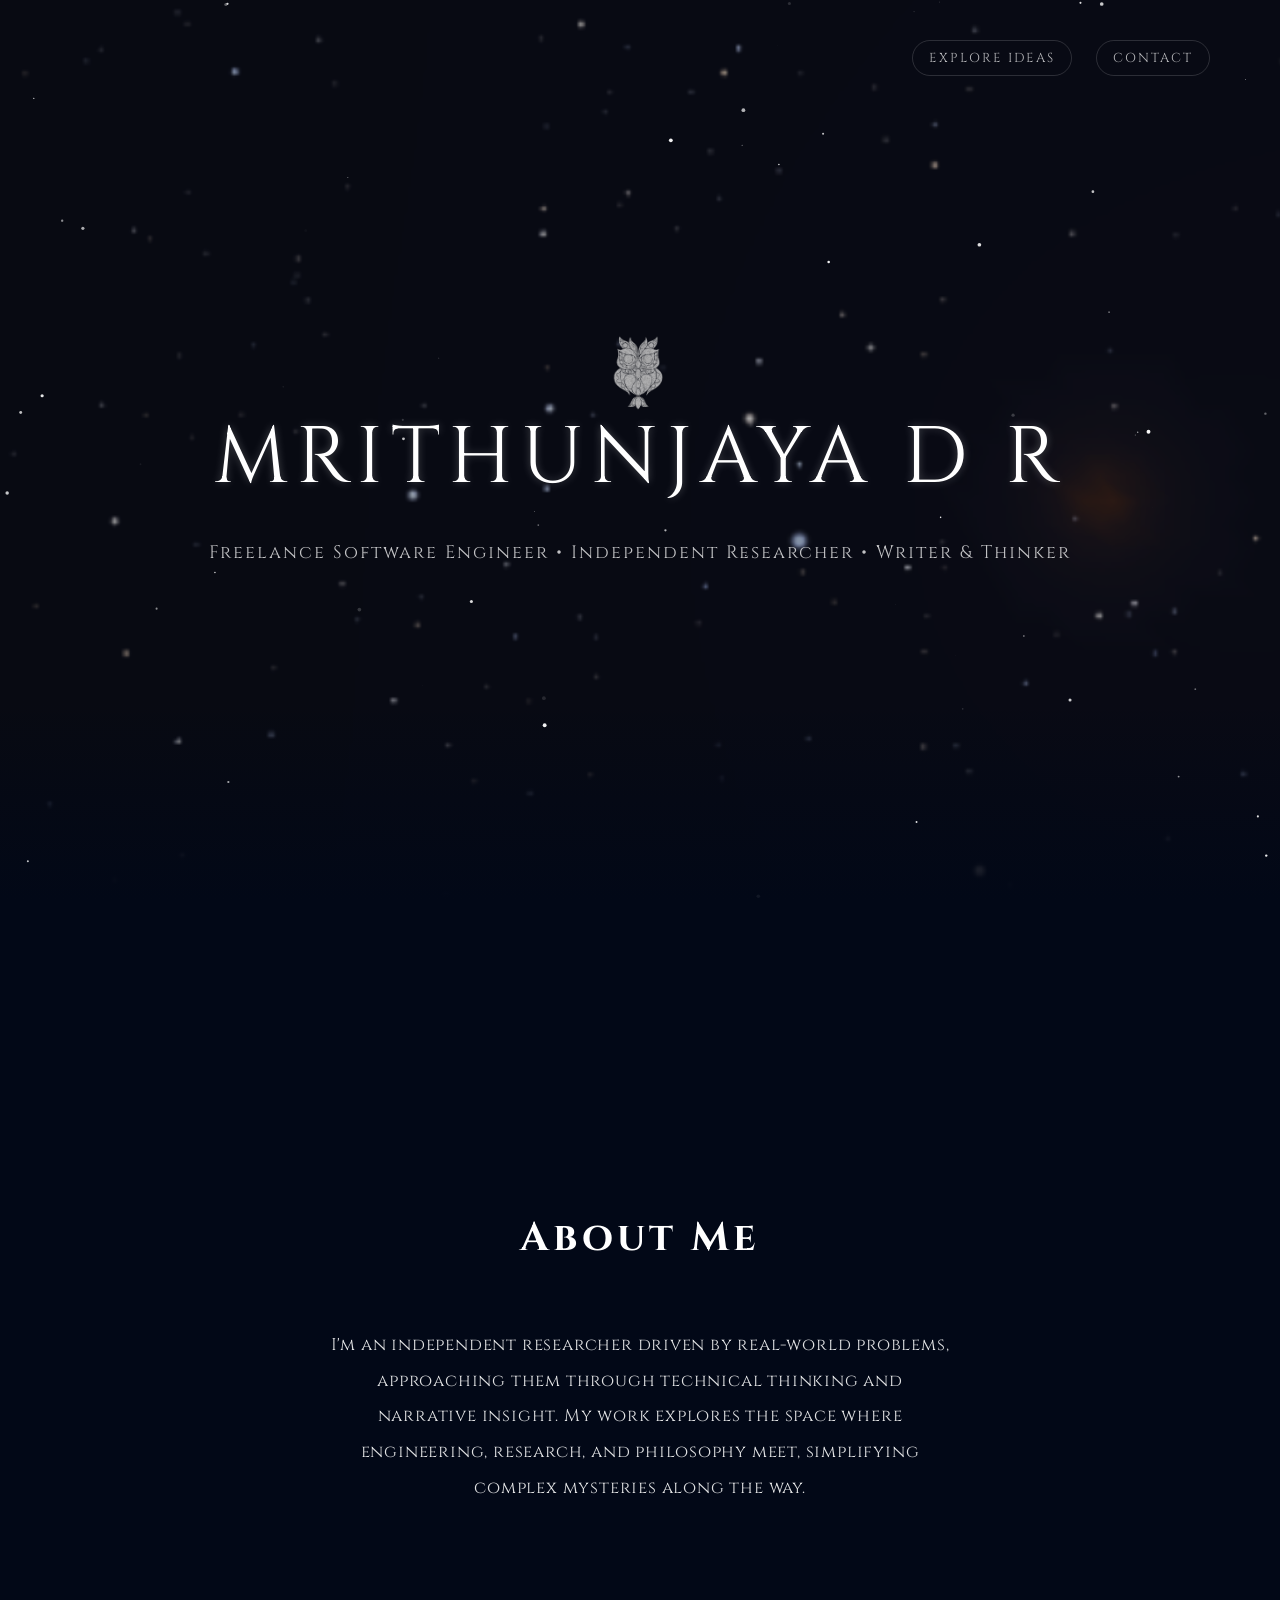
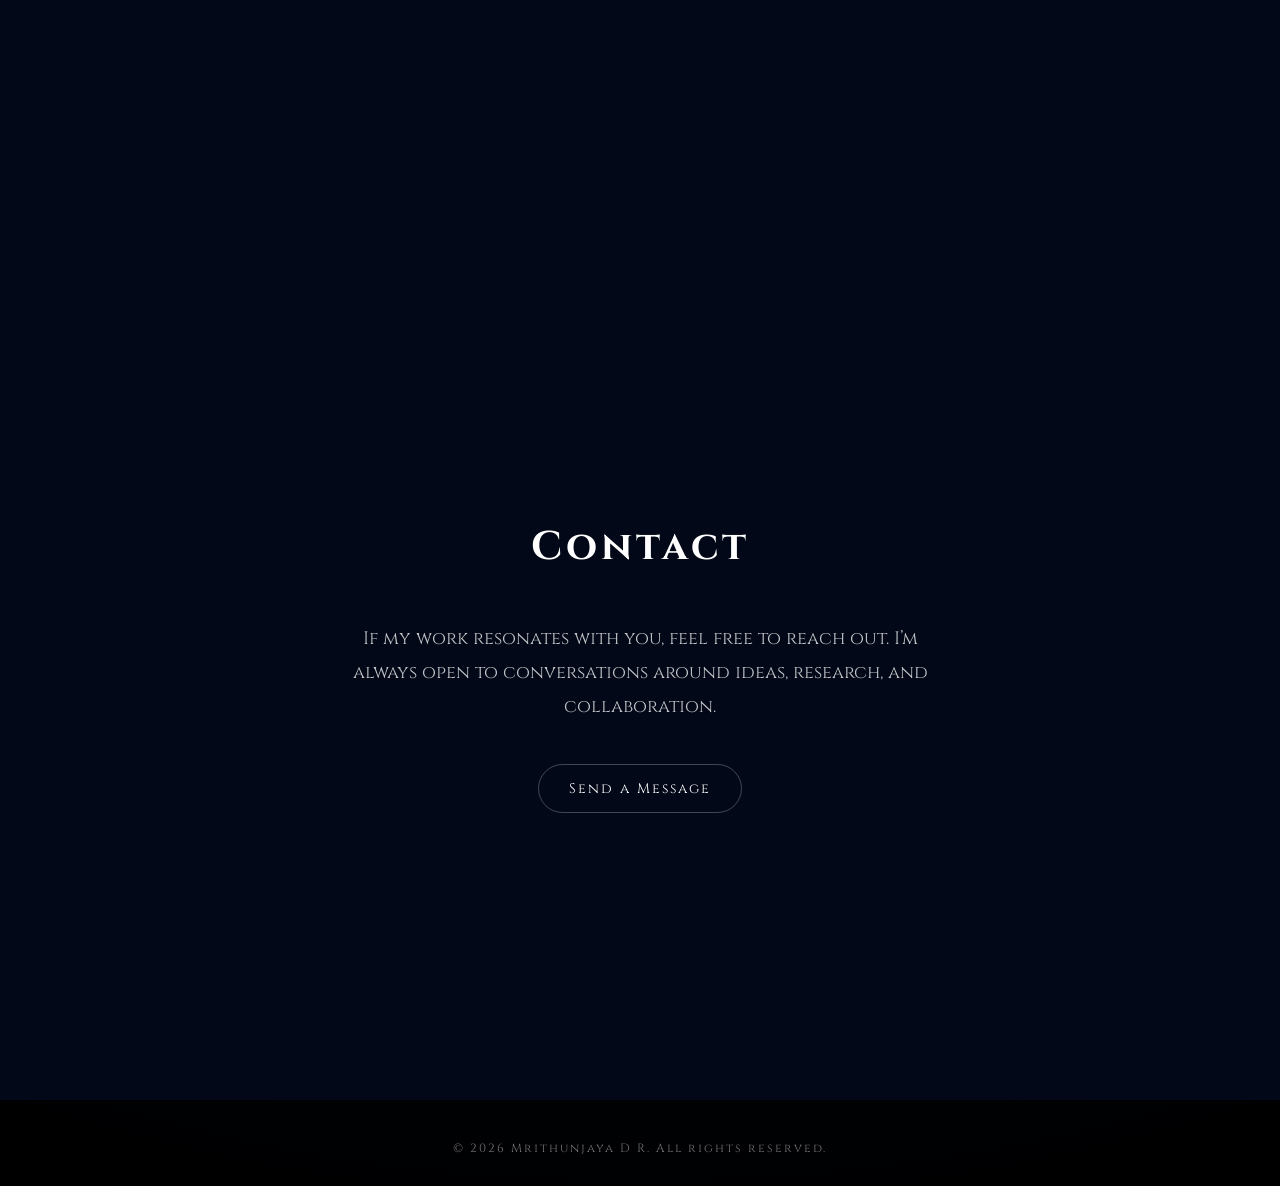
==== index.html @ 57676cb8 "updated commit to host" ====
<!DOCTYPE html>
<html>
<head>
<title>Mrithunjaya</title>

<link href="https://fonts.googleapis.com/css2?family=Cinzel:wght@400;600&display=swap" rel="stylesheet">
<link rel="stylesheet" href="style.css">

</head>

<body>

<canvas id="stars"></canvas>

<nav class="top-nav">
<a href="ideas.html" class="nav-btn">EXPLORE IDEAS</a>
<a href="home.html#contact" class="nav-btn outline">CONTACT</a>
</nav>

<section class="hero">
<img class="owl" src="owl.png">
<div class="name">
MRITHUNJAYA D R
</div>
<div class="subtitle">
Freelance Software Engineer • Independent Researcher • Writer & Thinker
</div>
</section>

<section class="about reveal">
<h2>About Me</h2>
<p>
I'm an independent researcher driven by real-world problems,
approaching them through technical thinking and narrative insight.
My work explores the space where engineering, research, and philosophy meet,
simplifying complex mysteries along the way.
</p>
</section>

<section id="contact" class="contact reveal">
<h2>Contact</h2>
<p class="contact-text">
If my work resonates with you, feel free to reach out.
I’m always open to conversations around ideas, research, and collaboration.
</p>
<a href="mailto:d.r.mrithunjaya@gmail.com" class="contact-btn">
Send a Message
</a>
</section>

<footer class="site-footer">
© 2026 Mrithunjaya D R. All rights reserved.
</footer>

<script src="script.js"></script>

</body>
</html>
---- style.css ----
html{
scroll-behavior:smooth;
}

body{
margin:0;
font-family:'Cinzel',serif;
color:white;

background:
radial-gradient(circle at 50% 30%, #0b1a3a 0%, #020817 40%, #000000 100%);
}

body::after{
content:"";
position:fixed;
top:0;
left:0;
width:100%;
height:100%;

background:
radial-gradient(circle at 70% 40%, rgba(120,120,255,0.08), transparent 60%),
radial-gradient(circle at 30% 70%, rgba(255,120,120,0.05), transparent 60%);

pointer-events:none;
z-index:0;
}

.hero{
height:100vh;
display:flex;
flex-direction:column;
justify-content:center;
align-items:center;
background:url("space.png") center/cover no-repeat;
position:relative;
}

.hero *{
position:relative;
z-index:1;
}

.hero::before{
content:"";
position:absolute;
top:0;
left:0;
width:100%;
height:100%;
background:rgba(0,0,0,0.35);
z-index:0;
}

.hero::after{
content:"";
position:absolute;
bottom:0;
left:0;
width:100%;
height:200px;

background:linear-gradient(
to bottom,
rgba(0,0,0,0),
rgba(2,8,23,1)
);
}

.subtitle{
margin-top:28px;
font-size:18px;
letter-spacing:2px;
opacity:0.75;
}

.name{
font-size:80px;
letter-spacing:8px;
margin-top:10px;
text-shadow: 0 0 8px rgba(255,255,255,0.25);
}

.owl{
width:140px;
margin-bottom:-20px;
opacity:0.85;
animation:float 10s ease-in-out infinite;
}

@keyframes float{
0%{transform:translateY(0px);}
50%{transform:translateY(-20px);}
100%{transform:translateY(0px);}
}

.about{
min-height:100vh;
display:flex;
flex-direction:column;
justify-content:center;
align-items:center;
text-align:center;
padding:0 25%;
background:#020817;
}

.about h2{
font-size:40px;
margin-bottom:45px;
letter-spacing:4px;
}

.about p{
font-size:17px;
line-height:2.1;
letter-spacing:0.8px;
color:rgba(255,255,255,0.88);
max-width:620px;
}

/* TOP RIGHT NAV */

.top-nav{
position:absolute;
top:40px;
right:70px;
display:flex;
gap:24px;
z-index:10;
}

.nav-btn{
text-decoration:none;
color:rgba(255,255,255,0.7);
font-size:13px;
letter-spacing:2px;
padding:8px 16px;
border-radius:30px;
border:1px solid rgba(255,255,255,0.15);
background:transparent;
transition:all 0.25s ease;
}

.nav-btn:hover{
color:white;
border:1px solid rgba(255,255,255,0.4);
}

.contact{
min-height:100vh;
display:flex;
flex-direction:column;
justify-content:center;
align-items:center;
text-align:center;
background:#020817;
padding:0 20%;
}

.contact h2{
font-size:40px;
letter-spacing:4px;
margin-bottom:30px;
}

.contact-text{
max-width:600px;
line-height:1.9;
opacity:0.75;
margin-bottom:40px;
font-size:18px;
}

.contact-btn{
text-decoration:none;
color:white;
font-size:14px;
letter-spacing:2px;
padding:14px 30px;
border-radius:40px;
border:1px solid rgba(255,255,255,0.25);
background:transparent;
transition:all 0.3s ease;
}

.contact-btn:hover{
border-color:white;
background:rgba(255,255,255,0.05);
box-shadow:0 0 10px rgba(255,255,255,0.15);
}

.hero,
.about,
.contact{
position:relative;
z-index:1;
}

.reveal{
opacity:0;
transform:translateY(40px);
transition:opacity 1s ease, transform 1s ease;
}

.reveal.active{
opacity:1;
transform:translateY(0);
}

#stars{
position:fixed;
top:0;
left:0;
width:100%;
height:100%;
z-index: 2;
pointer-events:none;
}

/* IDEAS PAGE */

.ideas{
min-height:100vh;
display:flex;
flex-direction:column;
align-items:center;
padding:140px 20%;
text-align:center;
}

.ideas-title{
font-size:48px;
letter-spacing:6px;
margin-bottom:100px;
}

.idea-list{
display:flex;
flex-direction:column;
gap:95px;
max-width:720px;
margin:0 auto;
}

.idea h3{
font-size:24px;
letter-spacing:2px;
margin-bottom:14px;
line-height:1.4;
}

.idea p{
font-size:17px;
line-height:1.9;
opacity:0.8;
}

.idea:last-child h3{
opacity:0.8;
}

.idea:last-child p{
opacity:0.6;
}

.external-links{
margin-top:100px;
display:flex;
flex-direction:column;
align-items:center;
gap:30px;
}

.links-text{
opacity:0.7;
}

.link-buttons{
display:flex;
gap:25px;
justify-content:center;
}

.external-links{
margin-top:160px;
display:flex;
flex-direction:column;
align-items:center;
gap:30px;
}

.external-links a{
text-decoration:none;
color:rgba(255,255,255,0.85);
border:1px solid rgba(255,255,255,0.2);
padding:12px 28px;
border-radius:30px;
letter-spacing:2px;
transition:0.3s;
}

.external-links a:hover{
border-color:white;
}

#stars1{
position:fixed;
top:0;
left:0;
width:100%;
height:100%;
z-index: 0;
pointer-events:none;
}

.site-footer{
text-align:center;
padding:40px 0 30px 0;
font-size:12px;
letter-spacing:2px;
color:rgba(255,255,255,0.45);
}
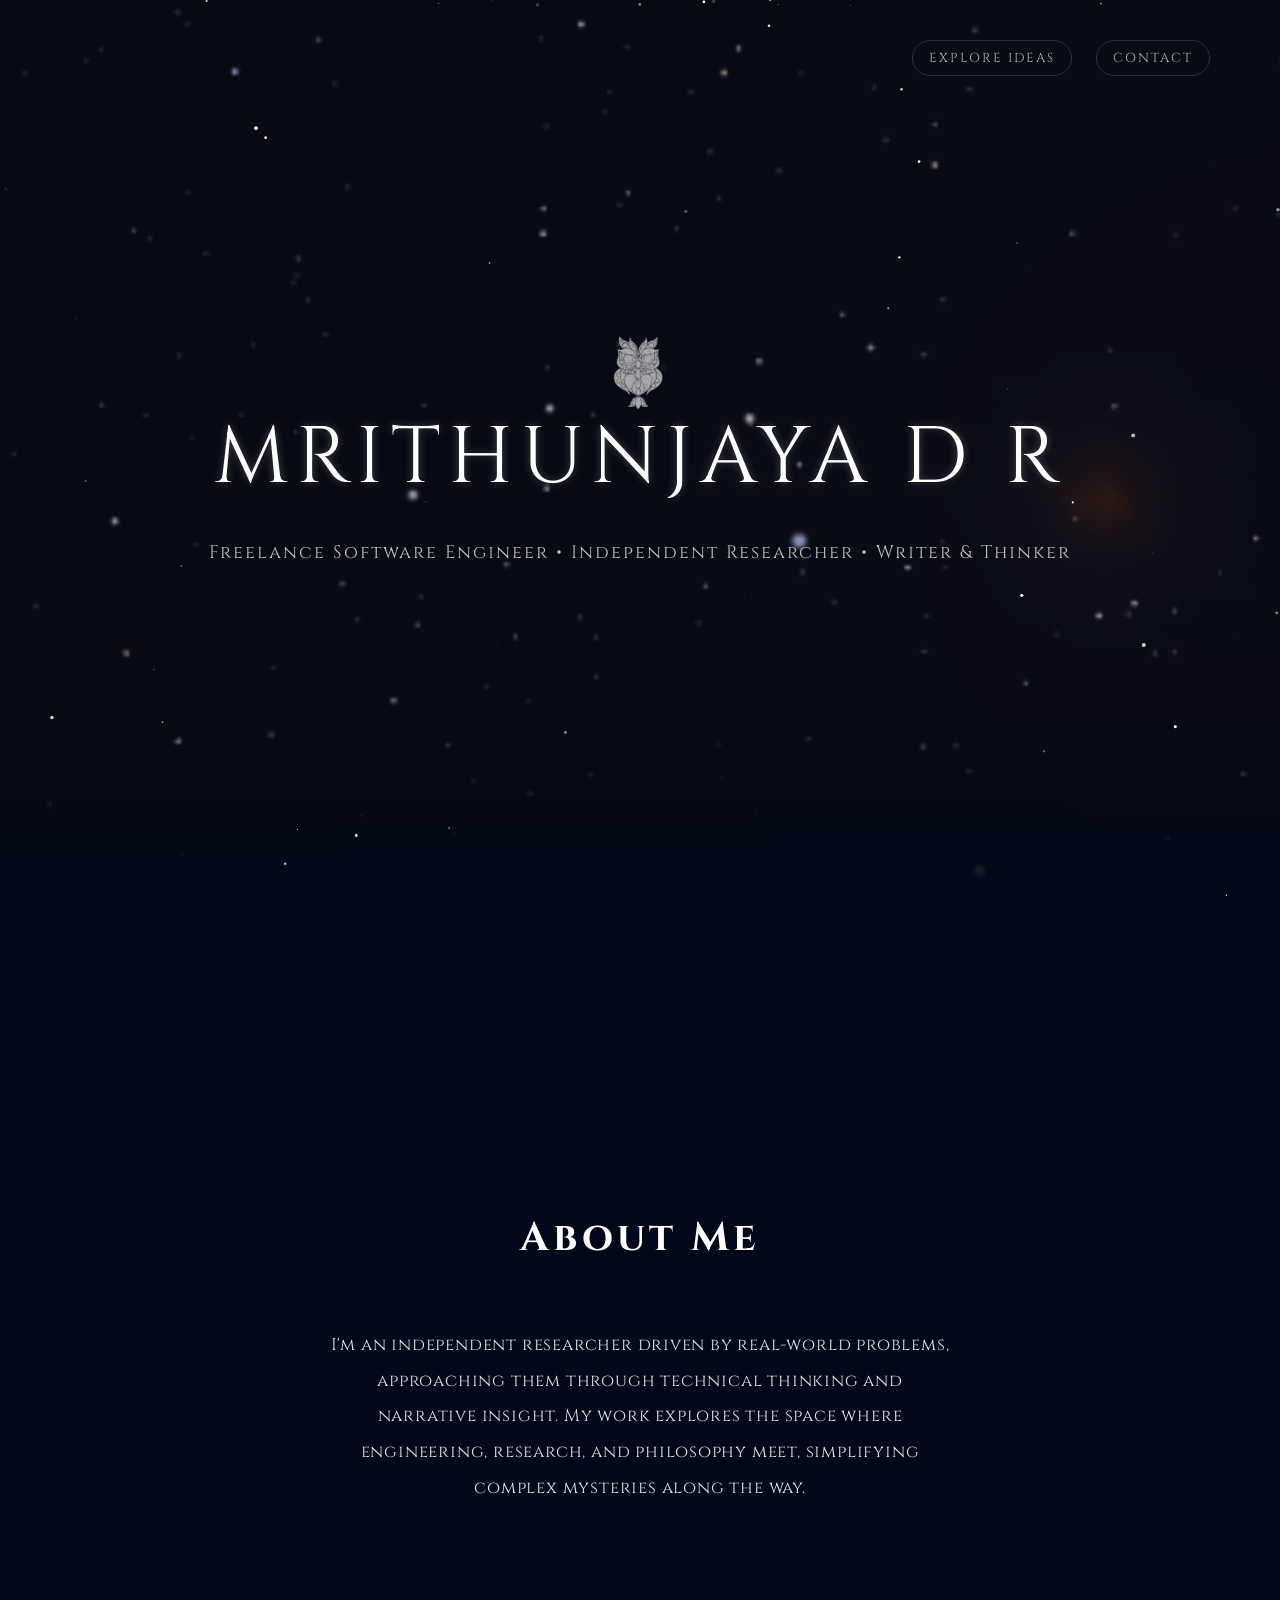
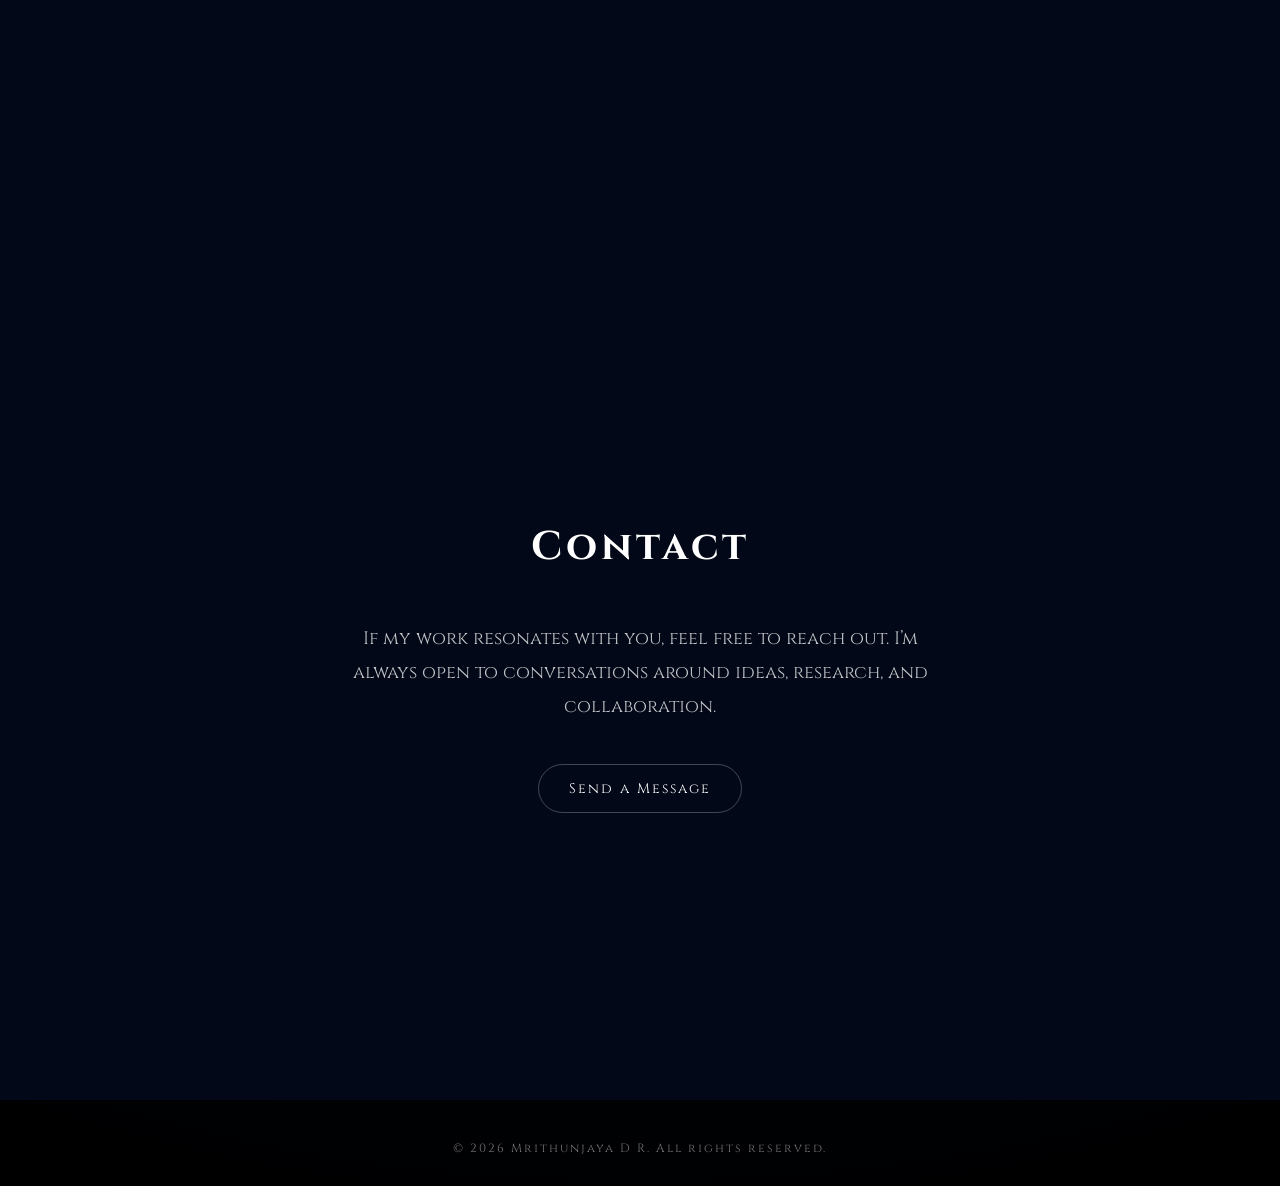
==== commit ac65ea39: "initial mobile view added." ====
--- a/index.html
+++ b/index.html
@@ -2,7 +2,7 @@
 <html>
 <head>
 <title>Mrithunjaya</title>
-
+<meta name="viewport" content="width=device-width, initial-scale=1.0">
 <link href="https://fonts.googleapis.com/css2?family=Cinzel:wght@400;600&display=swap" rel="stylesheet">
 <link rel="stylesheet" href="style.css">
 
--- a/style.css
+++ b/style.css
@@ -321,4 +321,109 @@
 font-size:12px;
 letter-spacing:2px;
 color:rgba(255,255,255,0.45);
+}
+
+/* MOBILE DESIGN */
+
+@media (max-width: 768px){
+
+.name{
+font-size:42px;
+letter-spacing:4px;
+text-align:center;
+}
+
+.subtitle{
+font-size:14px;
+letter-spacing:1px;
+text-align:center;
+padding:0 20px;
+}
+
+.owl{
+width:90px;
+margin-bottom:-10px;
+}
+
+/* NAV */
+
+.top-nav{
+top:25px;
+right:20px;
+gap:12px;
+}
+
+.nav-btn{
+font-size:11px;
+padding:6px 12px;
+}
+
+/* ABOUT */
+
+.about{
+padding:0 10%;
+}
+
+.about h2{
+font-size:28px;
+}
+
+.about p{
+font-size:15px;
+line-height:1.8;
+}
+
+/* CONTACT */
+
+.contact{
+padding:0 10%;
+}
+
+.contact h2{
+font-size:28px;
+}
+
+.contact-text{
+font-size:15px;
+}
+
+/* IDEAS PAGE */
+
+.ideas{
+padding:120px 10%;
+}
+
+.ideas-title{
+font-size:34px;
+margin-bottom:70px;
+}
+
+.idea-list{
+gap:60px;
+max-width:100%;
+}
+
+.idea h3{
+font-size:20px;
+}
+
+.idea p{
+font-size:15px;
+}
+
+.links-text{
+font-size:14px;
+text-align:center;
+}
+
+.link-buttons{
+flex-direction:column;
+gap:15px;
+}
+
+.external-links a{
+padding:10px 22px;
+font-size:12px;
+}
+
 }
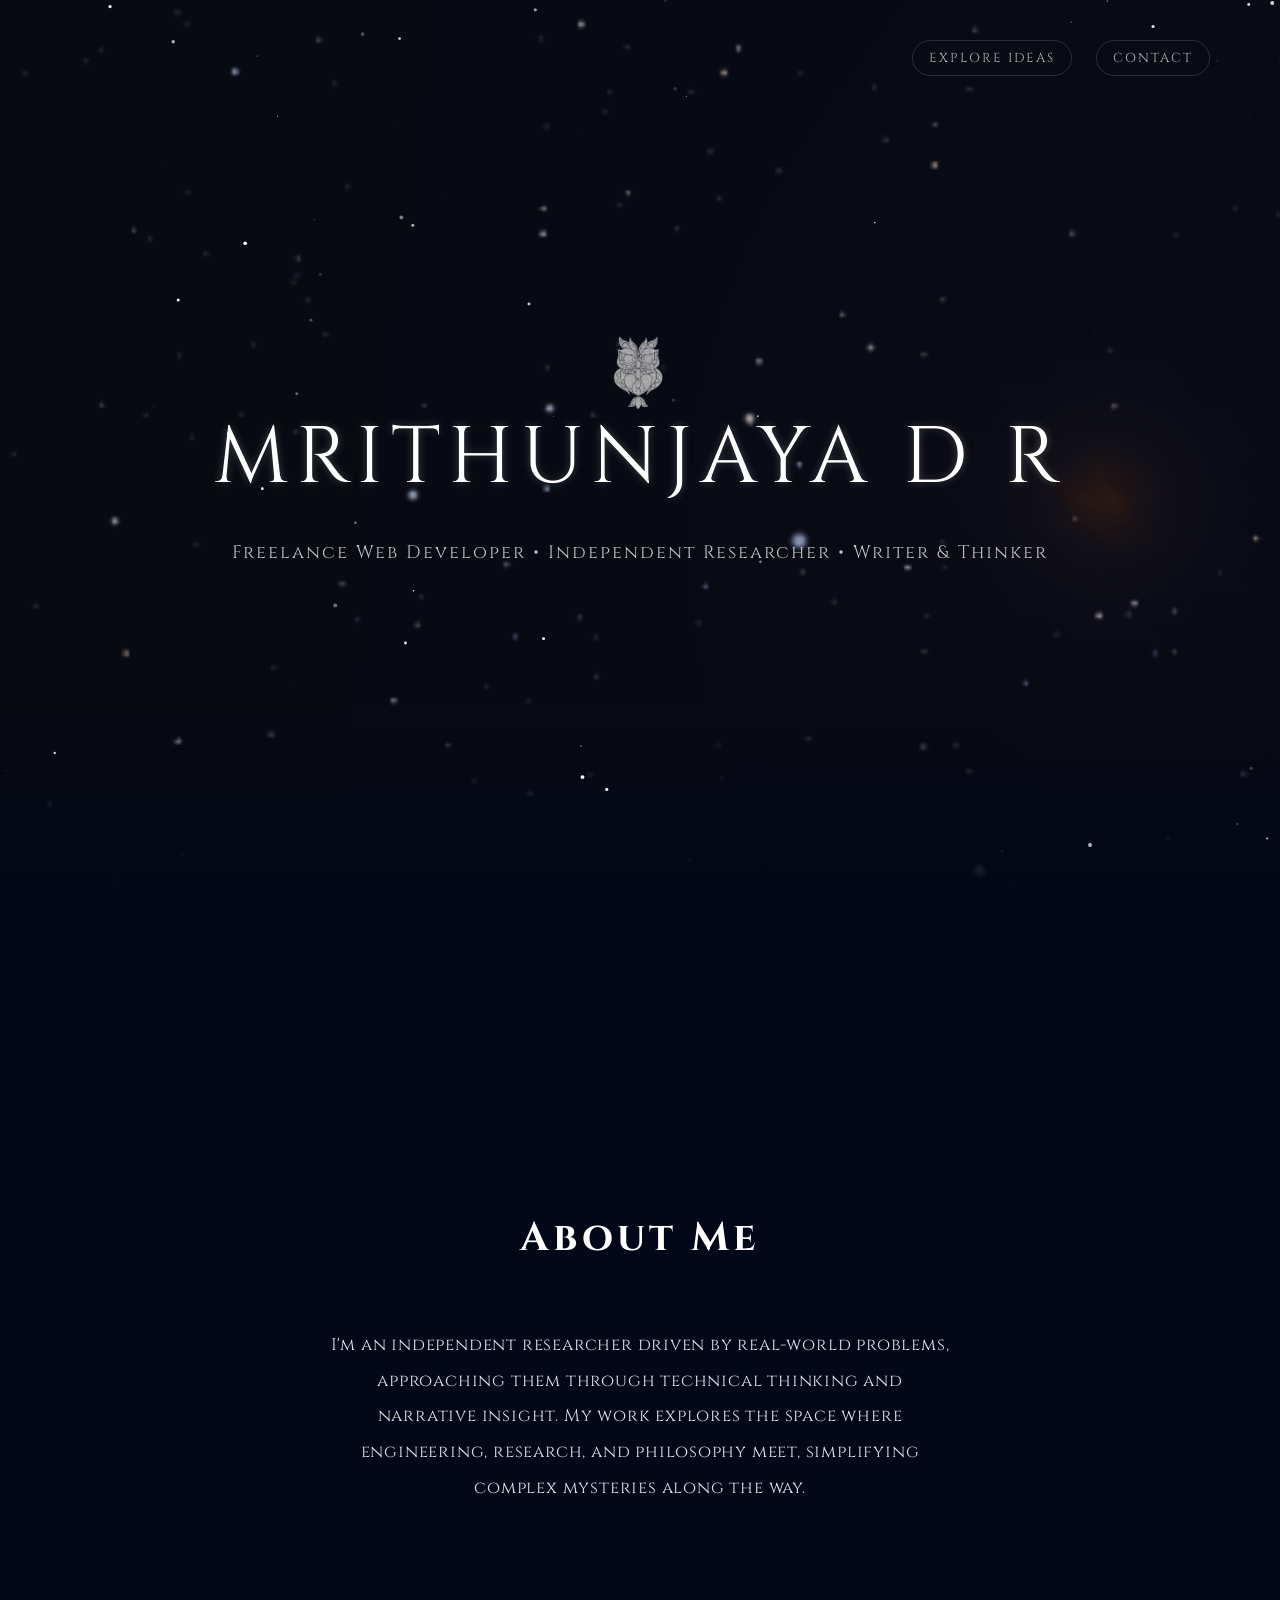
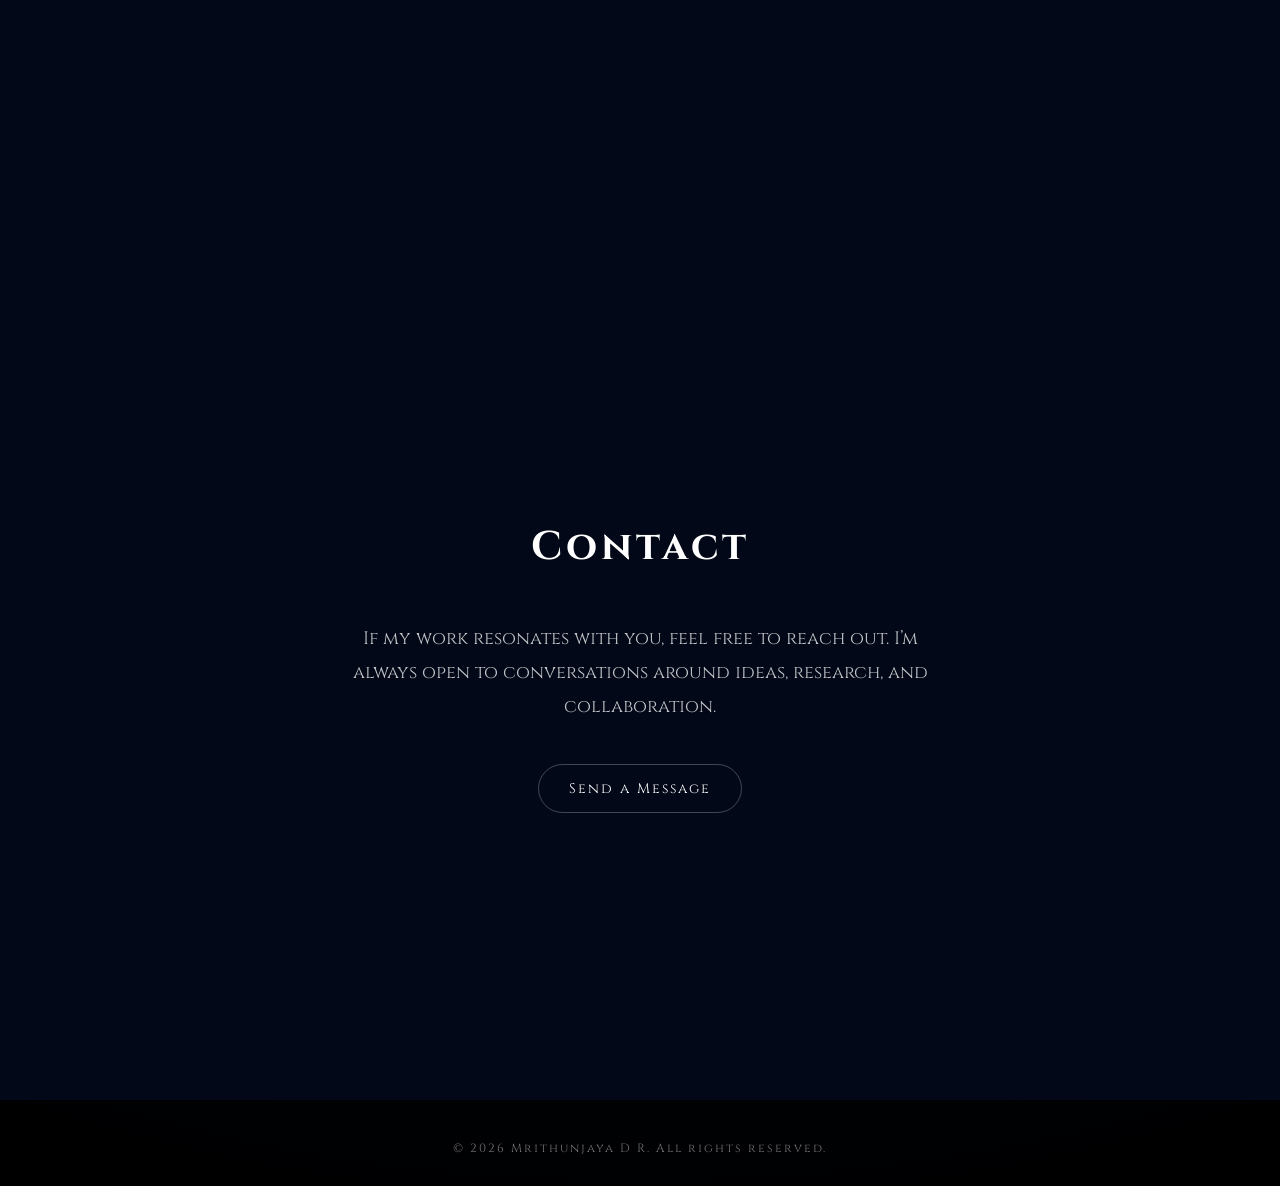
==== commit 5fb110c7: "freelance web developer" ====
--- a/index.html
+++ b/index.html
@@ -23,7 +23,7 @@
 MRITHUNJAYA D R
 </div>
 <div class="subtitle">
-Freelance Software Engineer • Independent Researcher • Writer & Thinker
+Freelance Web Developer • Independent Researcher • Writer & Thinker
 </div>
 </section>
 
--- a/style.css
+++ b/style.css
@@ -1,3 +1,8 @@
+html, body{
+max-width:100%;
+overflow-x:hidden;
+}
+
 html{
 scroll-behavior:smooth;
 }
@@ -33,7 +38,7 @@
 flex-direction:column;
 justify-content:center;
 align-items:center;
-background:url("space.png") center/cover no-repeat;
+background:url("space.png") center center/cover no-repeat;
 position:relative;
 }
 
@@ -323,34 +328,51 @@
 color:rgba(255,255,255,0.45);
 }
 
-/* MOBILE DESIGN */
-
-@media (max-width: 768px){
+/* ================= MOBILE VERSION ================= */
+
+@media (max-width:768px){
+
+body{
+overflow-x:hidden;
+}
+
+
+/* HERO */
+
+.hero{
+padding:0 20px;
+background-position:center center;
+min-height:100vh;
+height:auto;
+}
 
 .name{
-font-size:42px;
-letter-spacing:4px;
-text-align:center;
+font-size:30px;
+letter-spacing:3px;
+text-align:center;
+line-height:1.2;
 }
 
 .subtitle{
 font-size:14px;
 letter-spacing:1px;
 text-align:center;
-padding:0 20px;
-}
+padding:0 10px;
+}
+
+/* OWL */
 
 .owl{
-width:90px;
+width:85px;
 margin-bottom:-10px;
 }
 
-/* NAV */
+/* NAVIGATION */
 
 .top-nav{
-top:25px;
+top:20px;
 right:20px;
-gap:12px;
+gap:10px;
 }
 
 .nav-btn{
@@ -361,7 +383,8 @@
 /* ABOUT */
 
 .about{
-padding:0 10%;
+min-height:auto;
+padding:80px 10%;
 }
 
 .about h2{
@@ -376,7 +399,8 @@
 /* CONTACT */
 
 .contact{
-padding:0 10%;
+min-height:auto;
+padding:80px 10%;
 }
 
 .contact h2{
@@ -394,8 +418,7 @@
 }
 
 .ideas-title{
-font-size:34px;
-margin-bottom:70px;
+font-size:32px;
 }
 
 .idea-list{
@@ -411,10 +434,7 @@
 font-size:15px;
 }
 
-.links-text{
-font-size:14px;
-text-align:center;
-}
+/* LINKS */
 
 .link-buttons{
 flex-direction:column;
@@ -422,8 +442,8 @@
 }
 
 .external-links a{
-padding:10px 22px;
 font-size:12px;
+padding:10px 20px;
 }
 
 }
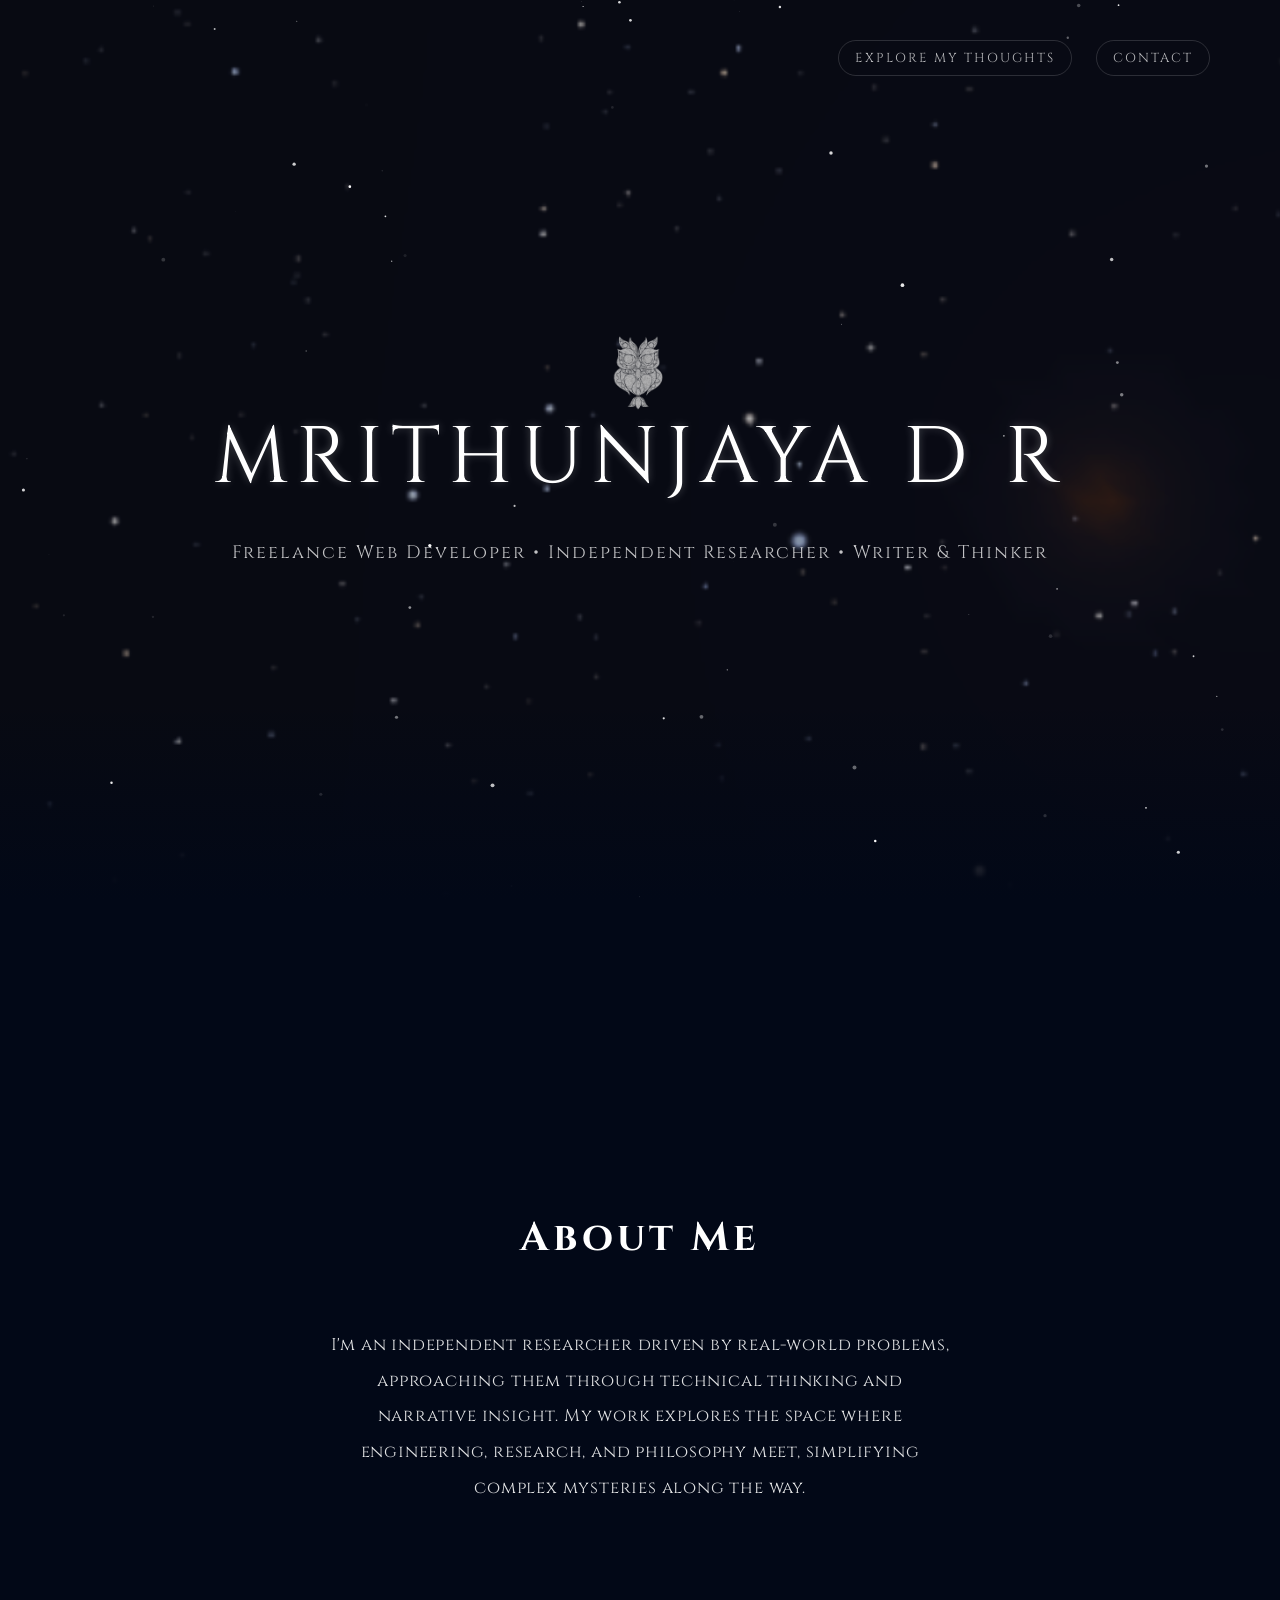
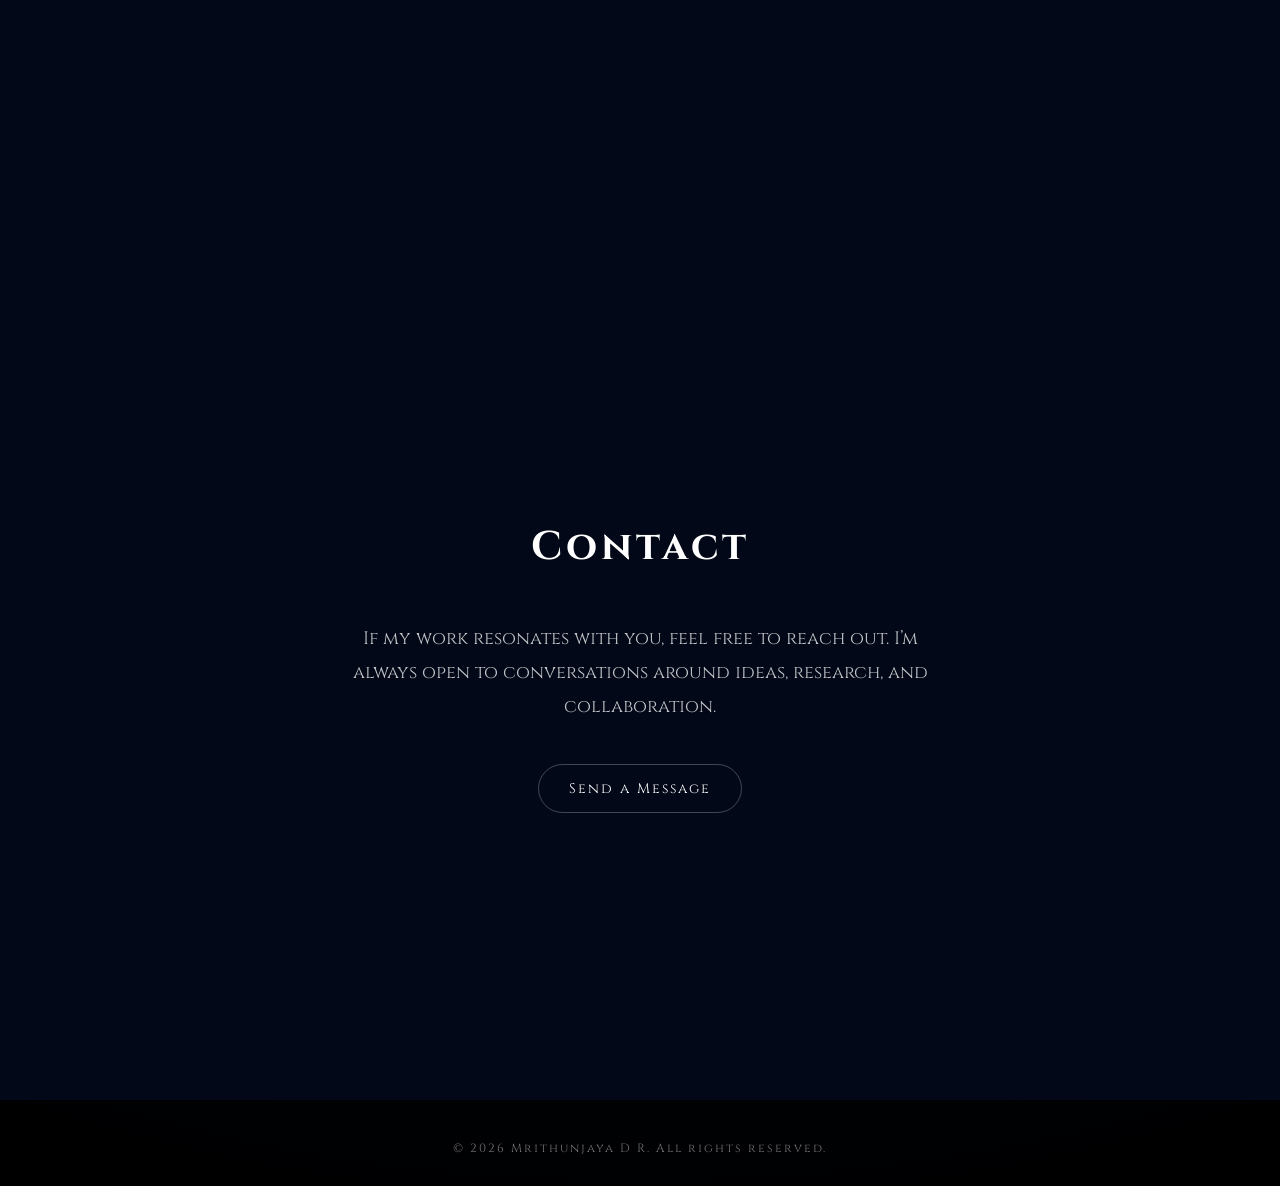
==== commit 78a17893: "first thought added" ====
--- a/index.html
+++ b/index.html
@@ -13,8 +13,8 @@
 <canvas id="stars"></canvas>
 
 <nav class="top-nav">
-<a href="ideas.html" class="nav-btn">EXPLORE IDEAS</a>
-<a href="home.html#contact" class="nav-btn outline">CONTACT</a>
+<a href="ideas.html" class="nav-btn">EXPLORE MY THOUGHTS</a>
+<a href="index.html#contact" class="nav-btn outline">CONTACT</a>
 </nav>
 
 <section class="hero">
--- a/style.css
+++ b/style.css
@@ -11,7 +11,6 @@
 margin:0;
 font-family:'Cinzel',serif;
 color:white;
-
 background:
 radial-gradient(circle at 50% 30%, #0b1a3a 0%, #020817 40%, #000000 100%);
 }
@@ -23,11 +22,9 @@
 left:0;
 width:100%;
 height:100%;
-
 background:
 radial-gradient(circle at 70% 40%, rgba(120,120,255,0.08), transparent 60%),
 radial-gradient(circle at 30% 70%, rgba(255,120,120,0.05), transparent 60%);
-
 pointer-events:none;
 z-index:0;
 }
@@ -65,12 +62,7 @@
 left:0;
 width:100%;
 height:200px;
-
-background:linear-gradient(
-to bottom,
-rgba(0,0,0,0),
-rgba(2,8,23,1)
-);
+background:linear-gradient(to bottom, rgba(0,0,0,0), rgba(2,8,23,1));
 }
 
 .subtitle{
@@ -128,7 +120,7 @@
 /* TOP RIGHT NAV */
 
 .top-nav{
-position:absolute;
+position:fixed;
 top:40px;
 right:70px;
 display:flex;
@@ -224,7 +216,7 @@
 pointer-events:none;
 }
 
-/* IDEAS PAGE */
+/* ── IDEAS PAGE ─────────────────────────────── */
 
 .ideas{
 min-height:100vh;
@@ -233,6 +225,8 @@
 align-items:center;
 padding:140px 20%;
 text-align:center;
+position:relative;
+z-index:1;
 }
 
 .ideas-title{
@@ -262,38 +256,95 @@
 opacity:0.8;
 }
 
-.idea:last-child h3{
-opacity:0.8;
-}
-
-.idea:last-child p{
-opacity:0.6;
-}
+.idea:last-child h3{ opacity:0.8; }
+.idea:last-child p{ opacity:0.6; }
+
+/* ── ESSAYS SECTION on ideas page ───────────── */
+
+.essays-section{
+margin-top:120px;
+width:100%;
+max-width:720px;
+text-align:center;
+}
+
+.essays-title{
+font-size:32px;
+letter-spacing:5px;
+margin-bottom:60px;
+opacity:0.9;
+}
+
+.essay-list{
+display:flex;
+flex-direction:column;
+gap:30px;
+}
+
+.essay-card{
+display:block;
+text-decoration:none;
+color:white;
+border:1px solid rgba(255,255,255,0.1);
+border-radius:12px;
+padding:30px 36px;
+text-align:left;
+background:rgba(255,255,255,0.03);
+backdrop-filter:blur(6px);
+transition:border-color 0.3s ease, background 0.3s ease;
+}
+
+.essay-card:hover{
+border-color:rgba(255,255,255,0.25);
+background:rgba(255,255,255,0.06);
+}
+
+.essay-meta{
+font-size:11px;
+letter-spacing:0.16em;
+text-transform:uppercase;
+color:rgba(201,168,76,0.8);
+margin-bottom:14px;
+}
+
+.essay-card-title{
+font-size:20px;
+letter-spacing:1.5px;
+line-height:1.4;
+margin-bottom:12px;
+}
+
+.essay-card-desc{
+font-size:15px;
+line-height:1.8;
+opacity:0.65;
+margin-bottom:16px;
+font-family:'Cinzel',serif;
+letter-spacing:0.5px;
+}
+
+.essay-read{
+font-size:12px;
+letter-spacing:2px;
+color:rgba(201,168,76,0.85);
+}
+
+/* ── EXTERNAL LINKS ──────────────────────────── */
 
 .external-links{
-margin-top:100px;
+margin-top:160px;
 display:flex;
 flex-direction:column;
 align-items:center;
 gap:30px;
 }
 
-.links-text{
-opacity:0.7;
-}
+.links-text{ opacity:0.7; }
 
 .link-buttons{
 display:flex;
 gap:25px;
 justify-content:center;
-}
-
-.external-links{
-margin-top:160px;
-display:flex;
-flex-direction:column;
-align-items:center;
-gap:30px;
 }
 
 .external-links a{
@@ -306,9 +357,7 @@
 transition:0.3s;
 }
 
-.external-links a:hover{
-border-color:white;
-}
+.external-links a:hover{ border-color:white; }
 
 #stars1{
 position:fixed;
@@ -316,7 +365,7 @@
 left:0;
 width:100%;
 height:100%;
-z-index: 0;
+z-index:0;
 pointer-events:none;
 }
 
@@ -326,18 +375,151 @@
 font-size:12px;
 letter-spacing:2px;
 color:rgba(255,255,255,0.45);
-}
-
-/* ================= MOBILE VERSION ================= */
+position:relative;
+z-index:1;
+}
+
+/* ── ESSAY PAGE ─────────────────────────────── */
+
+.essay-container{
+max-width:680px;
+margin:0 auto;
+padding:120px 1.5rem 6rem;
+position:relative;
+z-index:1;
+}
+
+.essay-meta-top{
+font-family:'Cinzel',serif;
+font-size:11px;
+letter-spacing:0.18em;
+text-transform:uppercase;
+color:rgba(201,168,76,0.85);
+margin-bottom:2rem;
+}
+
+.essay-headline{
+font-family:'Cormorant Garamond', Georgia, serif;
+font-size:clamp(2rem, 5vw, 3rem);
+font-weight:300;
+line-height:1.2;
+color:rgba(255,255,255,0.95);
+margin-bottom:1.5rem;
+letter-spacing:-0.3px;
+}
+
+.essay-subtitle{
+font-family:'Cormorant Garamond', Georgia, serif;
+font-size:1.1rem;
+font-style:italic;
+color:rgba(255,255,255,0.5);
+margin-bottom:3rem;
+padding-bottom:3rem;
+line-height:1.7;
+}
+
+.essay-divider{
+width:100%;
+height:0.5px;
+background:rgba(255,255,255,0.1);
+margin-bottom:3rem;
+}
+
+.essay-body p{
+font-family:'Jost', sans-serif;
+font-size:1rem;
+font-weight:300;
+color:rgba(255,255,255,0.78);
+margin-bottom:1.5rem;
+line-height:1.9;
+letter-spacing:0.01em;
+}
+
+.essay-h2{
+font-family:'Cormorant Garamond', Georgia, serif;
+font-size:1.5rem;
+font-weight:400;
+color:rgba(255,255,255,0.9);
+margin:3rem 0 1rem;
+letter-spacing:-0.2px;
+}
+
+.essay-pullquote{
+font-family:'Cormorant Garamond', Georgia, serif;
+font-size:1.4rem;
+font-style:italic;
+font-weight:300;
+color:rgba(255,255,255,0.9);
+line-height:1.6;
+margin:3rem 0;
+padding-left:1.5rem;
+border-left:2px solid rgba(201,168,76,0.7);
+}
+
+.essay-databox{
+background:rgba(255,255,255,0.04);
+border:0.5px solid rgba(255,255,255,0.1);
+border-radius:8px;
+padding:1.25rem 1.5rem;
+margin:2rem 0;
+font-family:'Jost', sans-serif;
+font-size:0.9rem;
+color:rgba(255,255,255,0.55);
+line-height:1.7;
+}
+
+.essay-databox-label{
+font-family:'Cinzel',serif;
+font-size:10px;
+letter-spacing:0.14em;
+text-transform:uppercase;
+color:rgba(201,168,76,0.8);
+display:block;
+margin-bottom:8px;
+}
+
+.essay-datastat{
+font-family:'Cormorant Garamond', Georgia, serif;
+font-size:2rem;
+font-weight:300;
+color:rgba(255,255,255,0.9);
+display:block;
+margin-bottom:6px;
+}
+
+.essay-ending{
+margin-top:4rem;
+padding-top:2rem;
+border-top:0.5px solid rgba(255,255,255,0.1);
+font-family:'Cormorant Garamond', Georgia, serif;
+font-size:1.1rem;
+font-style:italic;
+color:rgba(255,255,255,0.5);
+line-height:1.8;
+}
+
+.essay-also-building{
+margin-top:2rem;
+font-family:'Cinzel',serif;
+font-size:11px;
+letter-spacing:0.1em;
+text-transform:uppercase;
+color:rgba(255,255,255,0.4);
+}
+
+.essay-also-building a{
+color:rgba(201,168,76,0.8);
+text-decoration:none;
+transition:color 0.2s;
+}
+
+.essay-also-building a:hover{ color:rgba(201,168,76,1); }
+
+/* ── MOBILE ──────────────────────────────────── */
 
 @media (max-width:768px){
 
-body{
-overflow-x:hidden;
-}
-
-
-/* HERO */
+body{ overflow-x:hidden; }
 
 .hero{
 padding:0 20px;
@@ -360,90 +542,37 @@
 padding:0 10px;
 }
 
-/* OWL */
-
-.owl{
-width:85px;
-margin-bottom:-10px;
-}
-
-/* NAVIGATION */
-
-.top-nav{
-top:20px;
-right:20px;
-gap:10px;
-}
-
-.nav-btn{
-font-size:11px;
-padding:6px 12px;
-}
-
-/* ABOUT */
-
-.about{
-min-height:auto;
-padding:80px 10%;
-}
-
-.about h2{
-font-size:28px;
-}
-
-.about p{
-font-size:15px;
-line-height:1.8;
-}
-
-/* CONTACT */
-
-.contact{
-min-height:auto;
-padding:80px 10%;
-}
-
-.contact h2{
-font-size:28px;
-}
-
-.contact-text{
-font-size:15px;
-}
-
-/* IDEAS PAGE */
-
-.ideas{
-padding:120px 10%;
-}
-
-.ideas-title{
-font-size:32px;
-}
-
-.idea-list{
-gap:60px;
-max-width:100%;
-}
-
-.idea h3{
-font-size:20px;
-}
-
-.idea p{
-font-size:15px;
-}
-
-/* LINKS */
-
-.link-buttons{
-flex-direction:column;
-gap:15px;
-}
-
-.external-links a{
-font-size:12px;
-padding:10px 20px;
-}
-
-}+.owl{ width:85px; margin-bottom:-10px; }
+
+.top-nav{ top:20px; right:20px; gap:10px; }
+.nav-btn{ font-size:11px; padding:6px 12px; }
+
+.about{ min-height:auto; padding:80px 10%; }
+.about h2{ font-size:28px; }
+.about p{ font-size:15px; line-height:1.8; }
+
+.contact{ min-height:auto; padding:80px 10%; }
+.contact h2{ font-size:28px; }
+.contact-text{ font-size:15px; }
+
+.ideas{ padding:120px 8%; }
+.ideas-title{ font-size:32px; }
+.idea-list{ gap:60px; max-width:100%; }
+.idea h3{ font-size:20px; }
+.idea p{ font-size:15px; }
+
+.essays-section{ margin-top:80px; }
+.essays-title{ font-size:24px; }
+.essay-card{ padding:20px 22px; }
+.essay-card-title{ font-size:17px; }
+.essay-card-desc{ font-size:14px; }
+
+.link-buttons{ flex-direction:column; gap:15px; }
+.external-links a{ font-size:12px; padding:10px 20px; }
+
+.essay-container{ padding:100px 1.25rem 4rem; }
+.essay-headline{ font-size:1.75rem; }
+.essay-pullquote{ font-size:1.2rem; }
+.essay-datastat{ font-size:1.6rem; }
+
+}
